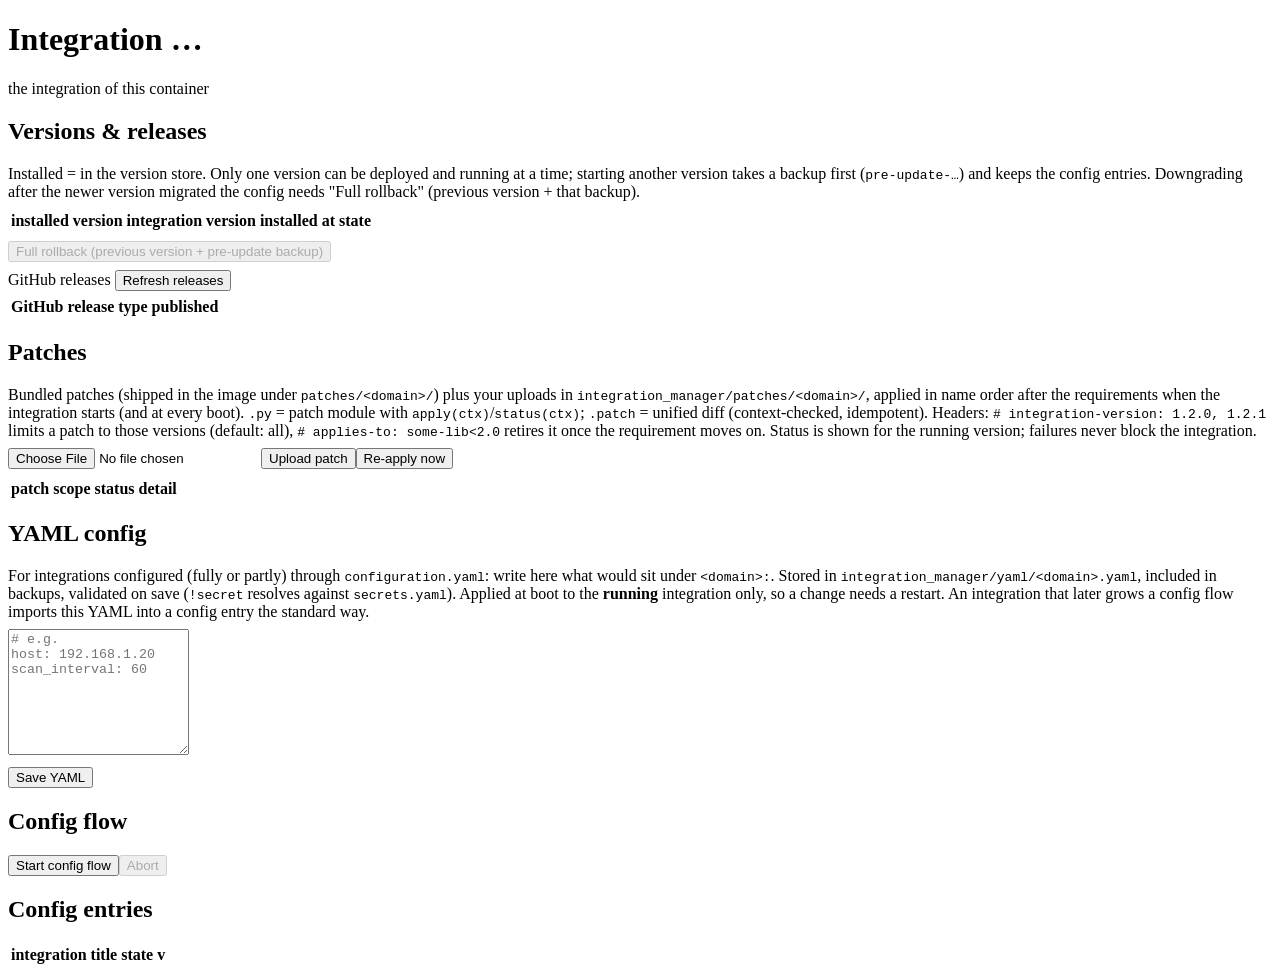
==== custom_components/integration_manager/templates/config.html @ 3a12b77c "hass-remote-integration 0.7.0 Run one Home Assistant custom integration in its own headless containe" ====
<!doctype html>
<html lang="en"><head><meta charset="utf-8">
<meta name="viewport" content="width=device-width,initial-scale=1">
<title>hass-remote-integration · config</title>
<!--css--></head><body><main>
<h1>Integration <span id="domtitle" class="tag">…</span></h1>
<div class="mut"><span id="domnote">the integration of this container</span> <span id="runstate"></span> <span id="flash" class="warn"></span></div>

<div class="card"><h2>Versions &amp; releases</h2>
 <div class="mut" style="margin-bottom:8px">Installed = in the version store. Only one version can be deployed and running at a time; starting another version takes a backup first (<code>pre-update-…</code>) and keeps the config entries. Downgrading after the newer version migrated the config needs "Full rollback" (previous version + that backup).</div>
 <table id="vers"><tr><th>installed version</th><th>integration version</th><th>installed at</th><th>state</th><th></th></tr></table>
 <div class="row" style="margin:8px 0"><button id="rollbackfull" disabled>Full rollback (previous version + pre-update backup)</button><span id="vermsg" class="mut"></span></div>
 <div class="row" style="margin-top:8px"><span class="mut">GitHub releases <span id="relchecked"></span></span><button id="relrefresh">Refresh releases</button></div>
 <table id="rels" style="margin-top:4px"><tr><th>GitHub release</th><th>type</th><th>published</th><th></th></tr></table>
 <div id="relprev" class="mut" style="margin-top:8px"></div>
 <div id="preflight" style="margin-top:8px"></div>
</div>

</div>

<div class="card"><h2>Patches</h2>
 <div class="mut" style="margin-bottom:8px">Bundled patches (shipped in the image under <code>patches/&lt;domain&gt;/</code>) plus your uploads in <code>integration_manager/patches/&lt;domain&gt;/</code>, applied in name order after the requirements when the integration starts (and at every boot). <code>.py</code> = patch module with <code>apply(ctx)</code>/<code>status(ctx)</code>; <code>.patch</code> = unified diff (context-checked, idempotent). Headers: <code># integration-version: 1.2.0, 1.2.1</code> limits a patch to those versions (default: all), <code># applies-to: some-lib&lt;2.0</code> retires it once the requirement moves on. Status is shown for the running version; failures never block the integration.</div>
 <div class="row" style="margin-bottom:8px"><input type="file" id="pfile" accept=".py,.patch" style="width:auto"><button id="pupload">Upload patch</button><button id="papply">Re-apply now</button><span id="pmsg" class="mut"></span></div>
 <table id="plist"><tr><th>patch</th><th>scope</th><th>status</th><th>detail</th><th></th></tr></table>
</div>

<div class="card"><h2>YAML config</h2>
 <div class="mut" style="margin-bottom:8px">For integrations configured (fully or partly) through <code>configuration.yaml</code>: write here what would sit under <code>&lt;domain&gt;:</code>. Stored in <code>integration_manager/yaml/&lt;domain&gt;.yaml</code>, included in backups, validated on save (<code>!secret</code> resolves against <code>secrets.yaml</code>). Applied at boot to the <b>running</b> integration only, so a change needs a restart. An integration that later grows a config flow imports this YAML into a config entry the standard way.</div>
 <textarea id="yamltext" rows="8" placeholder="# e.g.
host: 192.168.1.20
scan_interval: 60" spellcheck="false"></textarea>
 <div class="row" style="margin-top:8px"><button id="yamlsave" class="primary">Save YAML</button><span id="yamlmsg" class="mut"></span></div>
</div>

<div class="card"><h2>Config flow</h2>
 <div id="flownote" class="mut" style="margin-bottom:8px"></div>
 <div class="row"><button id="start" class="primary">Start config flow</button><button id="abort" disabled>Abort</button><span id="flowid" class="mut"></span></div>
</div>
<div class="card" id="stepcard" hidden><h2 id="steptitle">Step</h2>
 <div id="desc" class="mut" style="white-space:pre-wrap;font-size:12px"></div>
 <div id="form"></div>
 <div class="row" style="margin-top:10px"><button id="submit" class="primary">Submit</button><span id="baseerr" class="err"></span></div>
</div>

<div class="card"><h2>Config entries</h2>
 <table id="entries"><tr><th>integration</th><th>title</th><th>state</th><th>v</th><th></th></tr></table>
</div>

</main><!--js--></body></html>
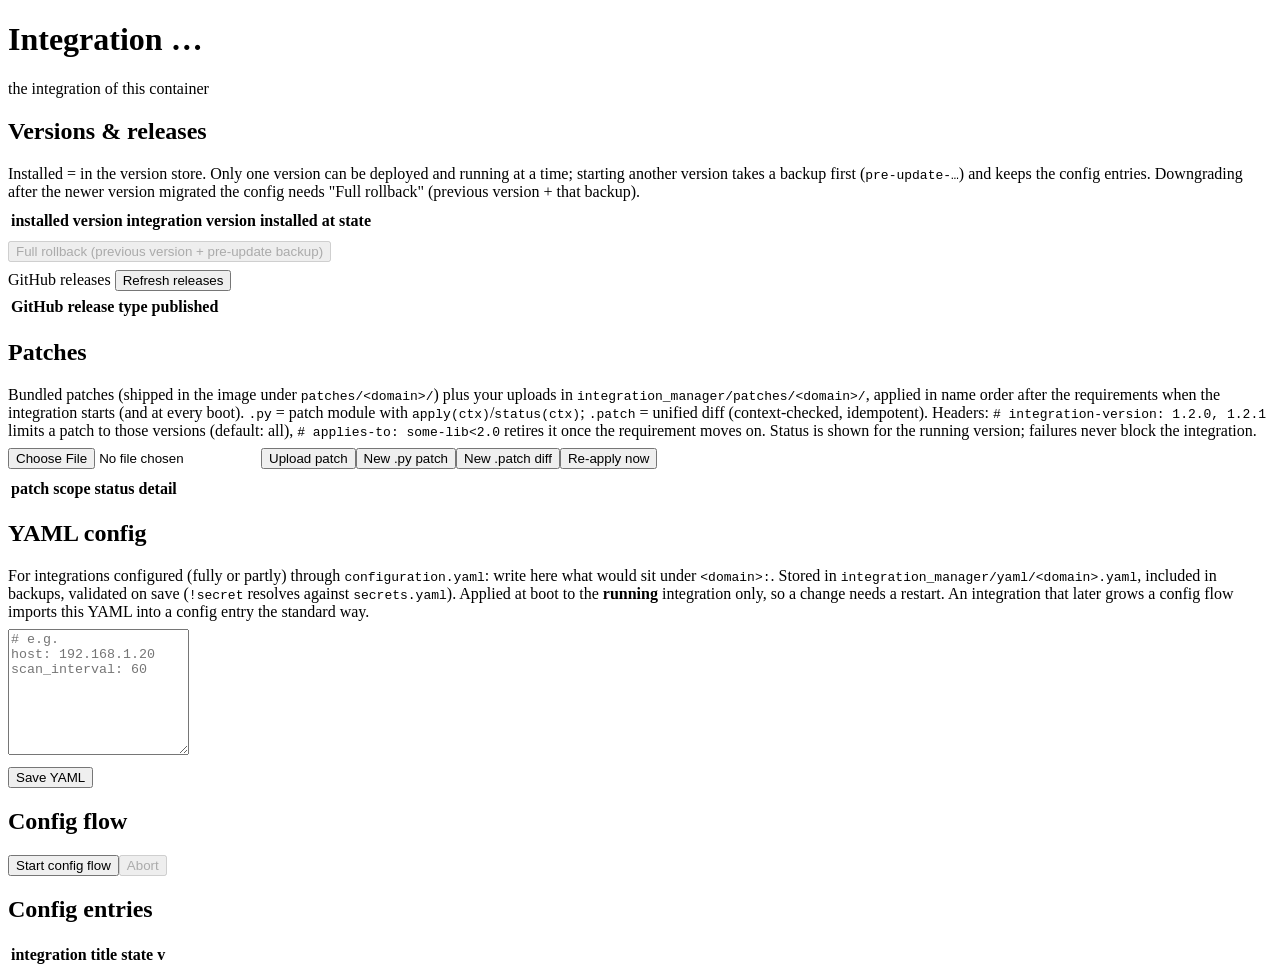
==== commit 9a1821ec: "add a patch editor with a dry-run check and notify when a patch no longer fits Co-Authored-By: Claud" ====
--- a/custom_components/integration_manager/templates/config.html
+++ b/custom_components/integration_manager/templates/config.html
@@ -20,8 +20,15 @@
 
 <div class="card"><h2>Patches</h2>
  <div class="mut" style="margin-bottom:8px">Bundled patches (shipped in the image under <code>patches/&lt;domain&gt;/</code>) plus your uploads in <code>integration_manager/patches/&lt;domain&gt;/</code>, applied in name order after the requirements when the integration starts (and at every boot). <code>.py</code> = patch module with <code>apply(ctx)</code>/<code>status(ctx)</code>; <code>.patch</code> = unified diff (context-checked, idempotent). Headers: <code># integration-version: 1.2.0, 1.2.1</code> limits a patch to those versions (default: all), <code># applies-to: some-lib&lt;2.0</code> retires it once the requirement moves on. Status is shown for the running version; failures never block the integration.</div>
- <div class="row" style="margin-bottom:8px"><input type="file" id="pfile" accept=".py,.patch" style="width:auto"><button id="pupload">Upload patch</button><button id="papply">Re-apply now</button><span id="pmsg" class="mut"></span></div>
+ <div class="row" style="margin-bottom:8px"><input type="file" id="pfile" accept=".py,.patch" style="width:auto"><button id="pupload">Upload patch</button><button id="pnewpy">New .py patch</button><button id="pnewdiff">New .patch diff</button><button id="papply">Re-apply now</button><span id="pmsg" class="mut"></span></div>
  <table id="plist"><tr><th>patch</th><th>scope</th><th>status</th><th>detail</th><th></th></tr></table>
+ <div id="ped" hidden style="margin-top:12px;border-top:1px solid #232c34;padding-top:10px">
+  <div class="row" style="flex-wrap:nowrap"><input id="pedname" type="text" placeholder="fix_something.py" style="max-width:340px" spellcheck="false"><span id="pednote" class="mut"></span></div>
+  <textarea id="pedtext" rows="20" spellcheck="false" style="margin-top:8px"></textarea>
+  <div class="row" style="margin-top:8px"><button id="pedcheck">Check against the running code</button><button id="pedsave" class="primary">Save</button><button id="pedclose">Close</button><span id="pedmsg" class="mut"></span></div>
+  <div class="mut" style="margin-top:4px">Check changes nothing: a diff shows where each hunk lands (or the closest lines when its context is gone), a module runs its <code>status(ctx)</code>. Save stores the file; it is applied when the integration starts, or now with Re-apply.</div>
+  <div id="pedreport" style="margin-top:8px"></div>
+ </div>
 </div>
 
 <div class="card"><h2>YAML config</h2>
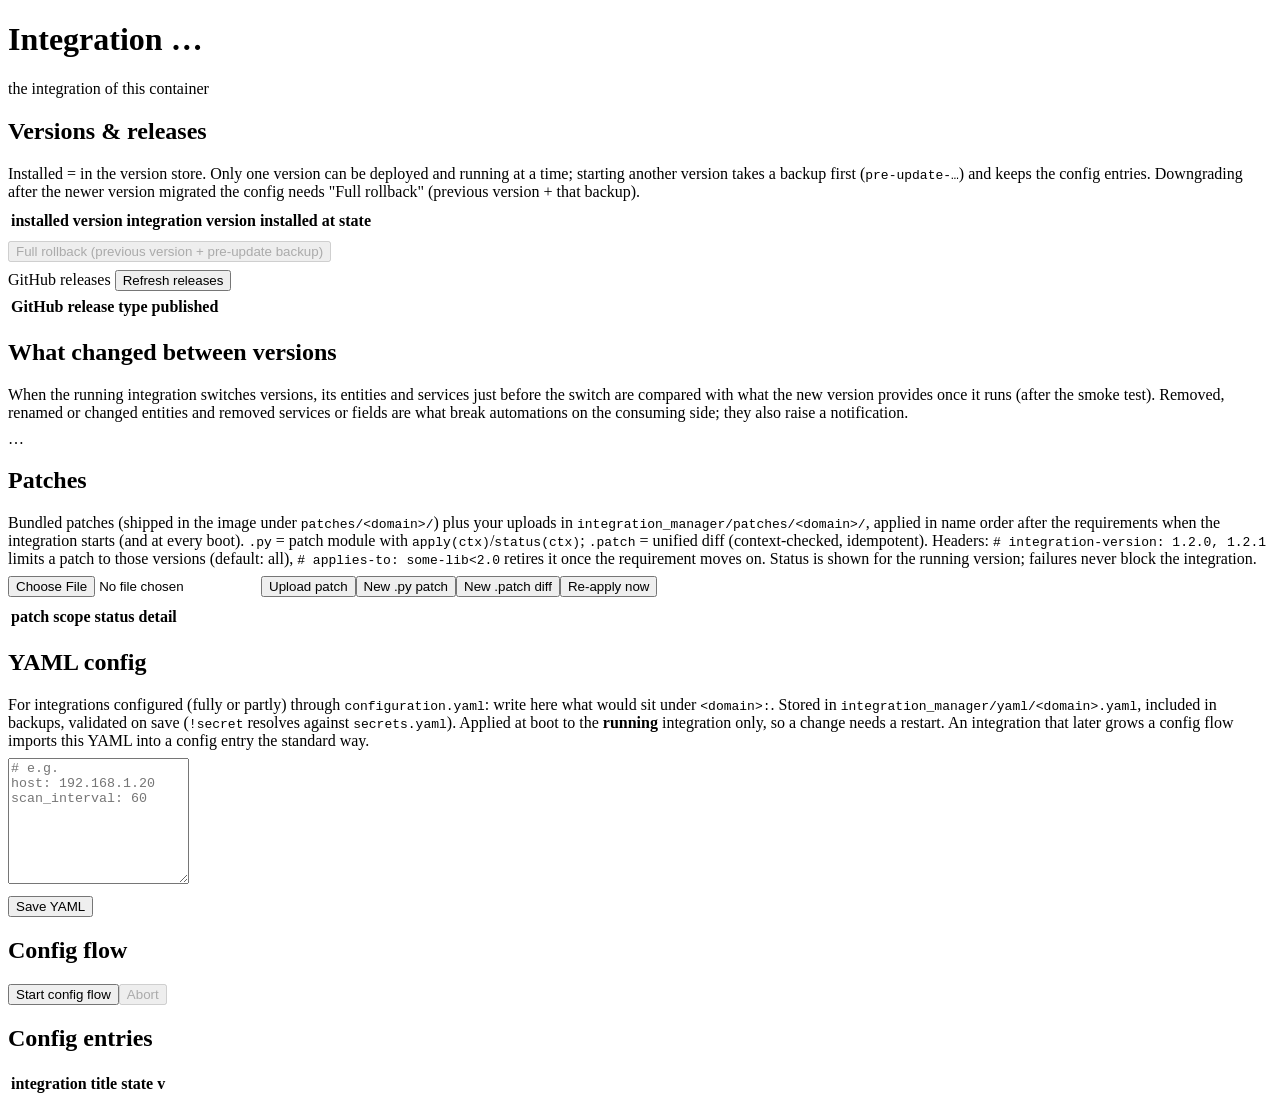
==== commit fcd0d2e3: "add a HACS catalog search, version change reports and a resource history Co-Authored-By: Claude Opus" ====
--- a/custom_components/integration_manager/templates/config.html
+++ b/custom_components/integration_manager/templates/config.html
@@ -16,6 +16,12 @@
  <div id="preflight" style="margin-top:8px"></div>
 </div>
 
+</div>
+
+<div class="card"><h2>What changed between versions</h2>
+ <div class="mut" style="margin-bottom:8px">When the running integration switches versions, its entities and services just before the switch are compared with what the new version provides once it runs (after the smoke test). Removed, renamed or changed entities and removed services or fields are what break automations on the consuming side; they also raise a notification.</div>
+ <div id="chgpending" class="warn"></div>
+ <div id="chglist"><span class="mut">…</span></div>
 </div>
 
 <div class="card"><h2>Patches</h2>
